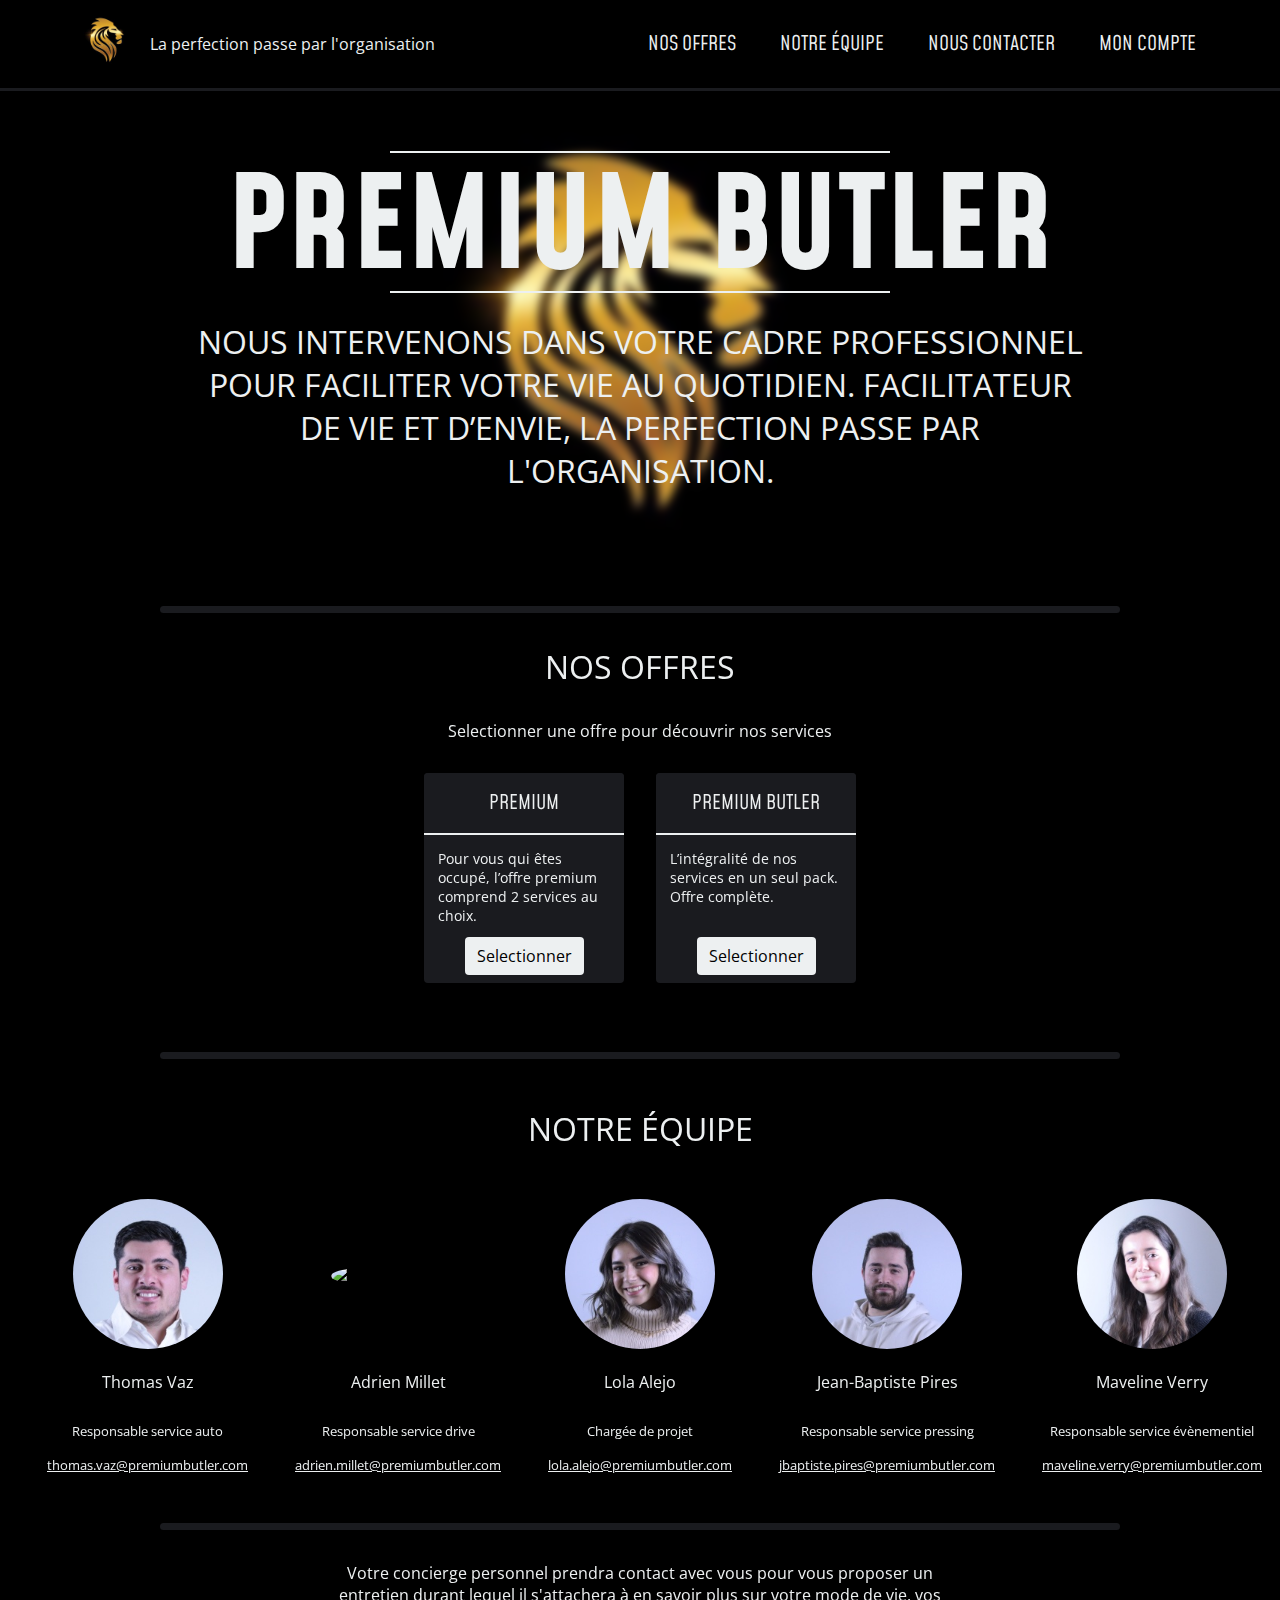
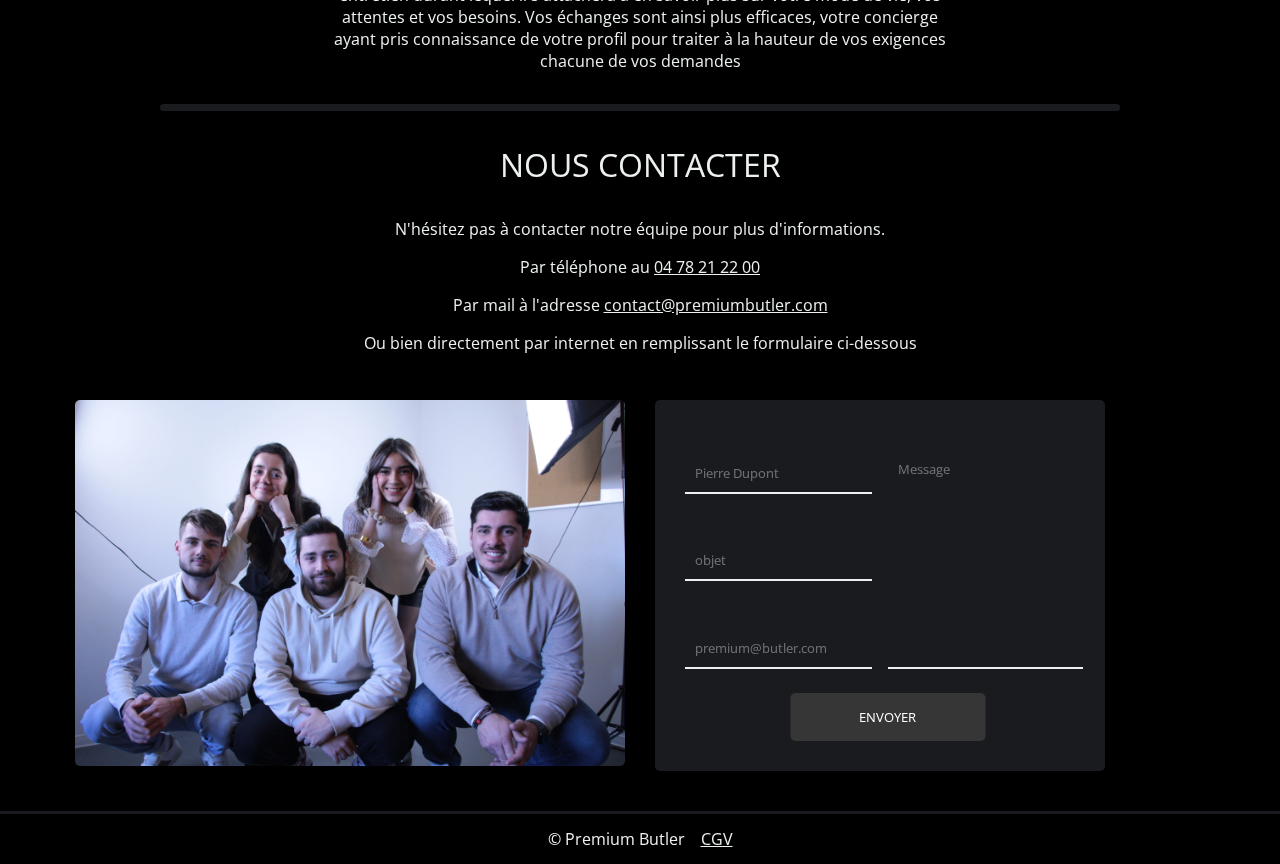
==== index.html @ 495ccbe7 "Add files via upload" ====
<!DOCTYPE html>
<head>
    <meta charset="UTF-8">
    <meta http-equiv="X-UA-Compatible" content="IE=edge">
    <meta name="viewport" content="width=device-width, initial-scale=1.0">
    <title>Premium Butler</title>
    <link rel="stylesheet" href="assets/styles.css">

</head>
<body>
    <div class="header">
        <a href="./index.html"><img class="logo" src="assets/lion.png" alt="logo"></a>
        <p> La perfection passe par l'organisation</p>
        <nav>
            <ul class="nav_links">
                <li><a onClick="scrollToSection('offers')" >Nos offres</a></li>
                <li><a onClick="scrollToSection('team')">Notre équipe</a></li>
                <li><a onClick="scrollToSection('contact')">Nous contacter</a></li>
                <li><a href="./account">Mon compte</a></li>
            </ul>
        </nav>
    </div>
    <div class="AboutUs">
        <div class="name"> Premium Butler </div>
        <div class="text">  Nous intervenons dans votre cadre professionnel pour faciliter votre vie au quotidien. Facilitateur de vie et d’envie, la perfection passe par l'organisation. </div>
    </div>
    <div class="space"> </div>
    <div class="offers" id="offers">
        <div class="text">Nos offres</div>
        <div class="offers-info"><p> Selectionner une offre pour découvrir nos services </p></div>
        <div class="card-grid" id="offers-grid">
            <div class="card" id="premium">
                <div class="card-header silver">Premium</div>
                <div class="card-body">
                    <p class="offers-description"> Pour vous qui êtes occupé, l’offre premium comprend 2 services au choix.</p>
                </div>
                <div class="card-footer"> <a class="btn"  onclick="select('premium')"> Selectionner </a>
                </div>
            </div>
            <div class="card" id="premium-butler">
                <div class="card-header gold">Premium Butler</div>
                <div class="card-body">
                    <p class="offers-description">
                        L’intégralité de nos services en un seul pack. Offre complète.
                    </p>
                </div>
                <div class="card-footer"> <a class="btn"  onclick="select('premium-butler')"> Selectionner </a>
                </div>
            </div>
        </div>
        <br>
        <div class="services" id="services">
            <div class="text">Nos services</div>
            <div class="services-info"><p> Tous nos services sont disponibles de 9h à 18h du lundi au vendredi et le samedi de 9h à 12h et de 14h à 18h</p></div>
            <div class="card-grid">
                <div class="card" id="courses">
                    <div class="card-header">Courses</div>
                    <div class="card-body">
                        <p>Effectuez vos courses chez vos enseignes préférées.</p>
                    </div>
                    <div class="card-footer"><a class="btn" onclick="selectService('courses')">Choisir</a></div>
                </div>
                <div class="card" id="pressing">
                    <div class="card-header">Pressing</div>
                    <div class="card-body"> 
                        <p>Vos vêtements propres, en toutes circonstances.</p>
                    </div>
                    <div class="card-footer"><a class="btn" onclick="selectService('pressing')">Choisir</a></div>
                </div>
                <div class="card" id="event">
                    <div class="card-header">Évenementiel</div>
                    <div class="card-body">
                        <p>Salons, séminaires, réceptions d’entreprises... La perfection passe par l’organisation !</p>
                    </div>
                    <div class="card-footer"><a class="btn" onclick="selectService('event')">Choisir</a></div>
                </div>
                <div class="card" id="voiture">
                    <div class="card-header">Voiture</div>
                    <div class="card-body">
                        <p>Nous conduisons votre véhicule chez des professionnels afin d’assurer sa maintenance.</p>
                    </div>
                    <div class="card-footer"><a class="btn" onclick="selectService('voiture')">Choisir</a></div>
                </div>
            </div>
            <div class="services-buttons">
                <a class="btn btn-partners" href="./partners.html">Découvrez nos partenaires !</a>
                <a class="btn btn-validate" href="#">Valider vos choix</a>
            </div>
            <div class="services-error"><p id="errMsg">Vous avez atteint le nombre maximum de service pour votre offre, veuillez déselectionner un service ou changer d'offre pour en ajouter un nouveau. </p></div>
        </div>
    </div>
    <div class="space"> </div>
    <div class="team" id="team">
        <div class="text"> Notre équipe </div>
        <table class="team-grid">
            <tr>
                <th>
                    <img src="assets/Thomas.jpg" alt="photo de profil" id="thomas">
                </th>
                <th>
                    <img src="assets/adrien.jpg" alt="photo de profil" id="adrien">
                </th>
                <th>
                    <img src="assets/Lola.jpg" alt="photo de profil" id="lola">
                </th>
                <th>
                    <img src="assets/Jean-Baptiste.jpg" alt="photo de profil" id="jean-baptiste">
                </th>
                <th>
                    <img src="assets/Maveline.jpg" alt="photo de profil" id="maveline">
                </th>
            </tr>
            <tr>
                <td>
                    <p> Thomas Vaz </p>
                </td>
                <td>
                    <p> Adrien Millet </p>
                </td>
                <td>
                    <p> Lola Alejo </p>
                </td>
                <td>
                    <p> Jean-Baptiste Pires </p>
                </td>
                <td>
                    <p> Maveline Verry </p>
                </td>
            </tr>
            <tr>
                <td>
                    <p class="small"> Responsable service auto </p>
                    <a href="mailto:thomas.vaz@premiumbutler.com"> thomas.vaz@premiumbutler.com </a>

                </td>
                <td>
                    <p class="small"> Responsable service drive </p>
                    <a href="mailto:adrien.millet@premiumbutler.com"> adrien.millet@premiumbutler.com </a>
                </td>
                <td>
                    <p class="small"> Chargée de projet </p>
                    <a href="mailto:lola.alejo@premiumbutler.com"> lola.alejo@premiumbutler.com </a>
                </td>
                <td>
                    <p class="small"> Responsable service pressing </p>
                    <a href="mailto:jbaptiste.pires@premiumbutler.com"> jbaptiste.pires@premiumbutler.com </a>
                </td>
                <td>
                    <p class="small"> Responsable service évènementiel </p>
                    <a href="mailto:maveline.verry@premiumbutler.com"> maveline.verry@premiumbutler.com </a>
                </td>
            </tr>
        </table>

    </div>
    <div class="space"></div>
    <p class="contact-info">Votre concierge personnel prendra contact avec vous pour vous proposer un entretien durant lequel il s'attachera à en savoir plus sur votre mode de vie, vos attentes et vos besoins. Vos échanges sont ainsi plus efficaces, votre concierge ayant pris connaissance de votre profil pour traiter à la hauteur de vos exigences chacune de vos demandes</p>
    <div class="space"></div>
    <div class="section-contact">
        <div class="contact-text">
            <div class="text"> Nous contacter </div>
            <p class="contact-info"> N'hésitez pas à contacter notre équipe pour plus d'informations.</p>
            <p class="contact-info"> Par téléphone au <a href="tel:04 78 21 22 00">04 78 21 22 00</a> </p>
            <p class="contact-info"> Par mail à l'adresse <a href="mailto:contact@premiumbutler.com">contact@premiumbutler.com </a> </p>
            <p class="contact-info"> Ou bien directement par internet en remplissant le formulaire ci-dessous</p>
        </div>
        <div class="contact-img"> <img src="assets/Groupe.jpg" alt="photo de l'équipe"> </div>
        <div class="contact" id="contact">
            <div class="contact-form">
                <div class="contact-fields">
                    <input type="text" class="input" id="name" placeholder="Pierre Dupont">
                    <input type="text" class="input" id="object" placeholder="objet">
                    <input type="text" class="input" id="mail" placeholder="premium@butler.com">
                </div>
                <div class="contact-msg">
                    <textarea placeholder="Message"></textarea>
                    <input type="button" class="contact-btn" value="Envoyer">
                </div>
            </div>
        </div>
    </div>
    <div class="footer">
        <p> © Premium Butler </p>
        <a href="./cgv">CGV</a>
    </div>
</body>
</html>

<script type="text/javascript">
    var selected
    var maxServices = 0
    let selectedServices = []

    function select(offer) {
        var services = document.getElementById("services")
        if (selected != null) {
            var selectedElement = document.getElementById(selected)
            selectedElement.style.border = "none"
            selectedServices.forEach(element => element.style.border = "none")
            selectedServices.length = 0;
            document.getElementById("errMsg").style.visibility= "hidden"
        }
        else scroll(0,450)
        if (selected == offer) {
            selected = null
            services.style.maxHeight = null
            selectedServices.forEach(element => element.style.border = "none")
            selectedServices.length = 0
            return
        }
        var element = document.getElementById(offer)
        element.style.border = "2px solid white"
        selected = offer
        switch (selected) {
            case "premium":
                maxServices = 2
                break;
            
            case "premium-butler":
                maxServices = 4
                break;
        
            default:
                break;
        }
        if (selectedServices.length > maxServices){
            selectedServices.forEach(element => element.style.border = "none")
            selectedServices.length = 0;
        }

        services.style.maxHeight = services.scrollHeight + "px"
    }

    function selectService(service) {
        var element = document.getElementById(service)
        if (selectedServices.includes(element)) {
            element.style.border = "none"
            for( var i = 0; i < selectedServices.length; i++){ 
                if ( selectedServices[i] === element) { 
                    selectedServices.splice(i, 1); 
                }
            }
            document.getElementById("errMsg").style.visibility= "hidden"
            return
        }

        if (selectedServices.length >= maxServices) {
            document.getElementById("errMsg").style.visibility= "visible"
            return
        }
        document.getElementById("errMsg").style.visibility= "hidden"

        element.style.border = "2px solid white"
        selectedServices.push(element)
    }

    function scrollToSection (section) {
        var topOfElement = document.getElementById(section).offsetTop - 90
        window.scroll({ top: topOfElement })
    }


</script>
---- assets/styles.css ----
@import url('https://fonts.googleapis.com/css2?family=Mohave&display=swap');
@import url('https://fonts.googleapis.com/css2?family=Mohave&family=Open+Sans&display=swap');

/* all */

*, *::before, *::after {
  font-family: 'Open Sans', sans-serif;
  scroll-behavior: smooth;
}

:root {
  --clr-primary : #000;
  --clr-secondary : #1a1b1f;
  --clr-tertiary : #363636;
}

body {
  box-sizing: border-box;
  margin: 0;
  padding: 0;
  background-color: black;
}

p {
  color: #edf0f1;
}

.small {
  font-size: 0.8rem;
}

/* Header */

ul, li {
  padding: 0;
}

.logo {
  height: 80px;
  width: auto;
  cursor: pointer;
}

.header { 
  display: flex;
  justify-content: flex-end;
  background-color: black;
  border-bottom: #1a1b1f 3px solid;
  align-items: center;
  padding: 0 5%;
  position: sticky;
  top: 0;
  z-index: 1;
}

.header > p {
  margin-right: auto;
}

li, .header a {
  font-family: "Mohave";
  font-weight: 400;
  font-size: 1.25rem;
  text-transform: uppercase;
  color: #edf0f1;
  text-decoration: none;
  cursor: pointer;
}


.nav_links {
  list-style: none;
}

.nav_links li {
  display: inline-block;
  padding: 0px 20px;
}

.nav_links li a {
  position: relative;
  transition: all 0.15s ease-out;
}

.nav_links li a:before {
  content: "";
  position: absolute;
  width: 100%;
  height: 1px;
  bottom: 0;
  left: 0;
  background-color: #edf0f1;
  visibility: hidden;
  -webkit-transform: scaleX(0);
  transform: scaleX(0);
  -webkit-transition: all .5s cubic-bezier(1,.25,0,.75) 0s;;
  transition: all .3s cubic-bezier(1,.25,0,.75) 0s;;
}

.nav_links li a:hover:before {
  visibility: visible;
  -webkit-transform: scaleX(1);
  transform: scaleX(1);
}

/* space */

.space {
  background-color: #1a1b1f;
  height: 7px;
  width: 75%;
  margin-left: 12.5%;
  border-radius: 10px;
  margin-top: 2rem;
  margin-bottom: 2rem;
}

/* About Us */

.AboutUs {
  padding: 50px;
  text-align: center;
  position: relative;
}

.AboutUs:before {
  transform: translateY(-50px);
  content: "";
  position: absolute;
  left: 0;
  right: 0;
  z-index: -1;

  display: block;
  background-image: url("lion.png");
  background-size: 700px;
  width: 100%;
  height: 100%;

  background-repeat: no-repeat;
  background-position: center;
  filter: blur(5px);
}

.text {
  text-align: center;
  text-transform: uppercase;
  margin: 0 auto 2rem;
  max-width: 50ch;
  color: #edf0f1;
  font-size: 2rem;
}

.name::before {
  content: "";
  position: absolute;
  left: 50%;
  margin-left: -250px;
  height: 2px;
  width: 500px;
  background-color: #edf0f1;
  transform: translate(0, 10px);
}

.name::after {
  content: "";
  position: absolute;
  left: 50%;
  margin-left: -250px;
  height: 2px;
  width: 500px;
  background-color: #edf0f1;
  transform: translate(0, 150px);
}

.name {
  font-family: "Mohave";
  font-weight: 400;
  font-size: 8rem;
  font-weight: bold;
  text-transform: uppercase;
  color: #edf0f1;

}

/* offers */

.offers-info {
  text-align: center;
}

.card-grid {
  display: grid;
  grid-template-columns: repeat(auto-fit, minmax(50px, 200px));
  gap: 2rem;
  justify-content: center;
  align-items: flex-start flex-end;
  padding: 15px;
  margin-bottom: 0px;
}

.card {
  position: relative;
  --padding: 1rem;
  border-radius: .25rem;
  background: #1a1b1f;
  overflow: hidden;
  width: 100%;
  text-align: center;
  border: none;
  box-shadow: 0 2px 10px 0 rgba(0, 0, 0, 0.2);
  justify-self: center;
}

#courses .card-header {
  background-image: url(courses.jpg);
  background-size: cover;
}

#pressing .card-header {
  background-image: url(pressing.jpg);
  background-size: cover;
}

#event .card-header {
  background-image: url(event.jpg);
  background-size: cover;
}

#voiture .card-header {
  background-image: url(voiture.jpg);
  background-size: cover;
}

.card-header {
  font-family: "Mohave";
  font-weight: 400;
  font-size: 20px;
  color: #edf0f1;
  background-color: #1a1b1f;
  text-transform: uppercase;
  padding: var(--padding);
  margin-bottom: .5rem;
  border-bottom: 2px solid #edf0f1;
}


.card-body {
  font-size: .9rem;
  text-align: left;
  height: max-content;
  padding-bottom: 2rem;
  padding: 0 1em;
  margin-bottom: 4em;
}

.card-body > ul li {
  list-style: none;
}

.card-footer {
  margin-top: 1rem;
  padding-bottom: var(--padding);
  position: absolute;
  bottom: 0;
  width: 100%;
}

/* Services */

.services {
  overflow: hidden;
  max-height: 0;
  transition: max-height 0.2s ease-out;
}

.services-info {
  text-align: center;
}

#errMsg{
  color: rgba(255, 0, 0, 0.644);
  content: "";
  text-align: center;
  visibility: hidden;
}

.services > .card-grid {
  grid-template-columns: repeat(auto-fit, minmax(3rem, 10rem));
  gap: 1rem;
}

.services .card-body {
  margin-bottom: 3.5rem;
  text-align: left;
}


.label {
  color: #edf0f1;
}

.btn {
  --white: #edf0f1;
  background: var(--white);
  color: black;
  border: none;
  font-size: 1rem;
  padding: .5em .75em;
  border-radius: .25em;
  cursor: pointer;
  text-decoration: none;
}

.services-buttons{
  display: flex;
  justify-content: center;
  flex-wrap: wrap;
}

.services-buttons .btn-partners{
  margin: 10px;
  color: white;
  border: 2px solid white;
  background: none;
}

.services-buttons .btn-validate{
  margin: 10px;
  color: white;
  border: 2px solid white;
  background: none;
}

.btn:hover , .btn:focus {
  background: #919191;
}

/* Offers */

.offers {
  background-color: black;
}
  
.team {
  background-color: black;
  padding: 1rem;
  overflow-x: auto;
}

.team table {
  text-align: center;
  padding-top: 1rem;
  margin-left: auto;
  margin-right: auto;
  border-collapse: separate;
  border-spacing: 15px 0;
}

.team td {
  padding: 0 1rem;
}


.team img {
  width: 150px; 
  height: 150px; 
  border-radius: 50%;
  object-fit: cover;
}

.team a {
  color: #edf0f1;
  font-size: 0.8rem;
}

/* Contact */

.section-contact {
  display: grid;
  grid-template-columns: repeat(2, 1fr);
  grid-gap: 30px;
  grid-auto-rows: minmax(100px, auto);
}

.contact-text {
  grid-column: 1 / 3;
  grid-row: 1;
}

.contact-img {
  height: auto;
  width: 550px;
  justify-self: flex-end;
  grid-column: 1;
  grid-row: 2;
}

.contact-img img {
  width: 550px;
  border-radius: 5px;
}

.contact {
  background-color: black;
}

.contact-info {
  width: 70ch;
  text-align: center;
  margin: 16px auto;
}

.section-contact a {
  color: #edf0f1;
}

.contact-form {
  max-width: 550px;
  height: calc(100% - 60px);
  background: #1a1b1f;
  padding: 30px;
  border-radius: 5px;
  display: flex;
  box-shadow: 0 2px 10px 0 rgba(0, 0, 0, 0.2);
  justify-self: flex-start;
  grid-column: 2;
  grid-row: 2;
}

.contact-fields {
  display: flex;
  flex-direction: column;
  justify-content: space-around;
  margin-bottom: 3rem;
  margin-right: 4%;
}

.contact-fields, .msg{
  width: 48%;
}

input, textarea {
  box-sizing:border-box;
}

.input,
.contact-msg textarea {
  background: transparent;
  border: 0;
  border-bottom: 2px solid #edf0f1;
  padding: 10px;
  color: #edf0f1;
  max-width: 550px;
}

.contact-msg textarea {
  margin-top: 20px;
  height: 219px;
  resize: none;
}

.contact-msg {
  display: flex;
  flex-direction: column;
  justify-content: space-between;
}

::-webkit-input-placeholder {
  color: #edf0f169;
}

::-moz-input-placeholder {
  color: #edf0f169;
}

::-ms-input-placeholder {
  color: #edf0f169;
}

.contact-btn {
  border: none;
  background: #363636;
  text-align: center;
  padding: 15px;
  border-radius: 5px;
  color: #fff;
  cursor: pointer;
  text-transform: uppercase;
  box-shadow: none;
  width: 100%;
  transform: translateX(-50%);
}

.contact-btn:hover {
  background: #6b6b6b;
}

@media (max-width: 1100px) {
  .section-contact {
    display: flex;
    flex-direction: column;
    justify-content: center;
    align-items: center;
  }

  .contact-form {
    width: 500px;
  }

  .text {
    font-size: 1.5em;
  }

  .contact-msg textarea {
    margin-top: 0%;
    height: 120px;
    
  }

  .contact-btn {
    margin-top: 1rem;
  }

  .contact-fields {
    margin-bottom: 4rem;
  }
}

@media screen and (max-width: 600px) {
  .contact-form {
    flex-direction: column;
  }
  .contact-msg textarea {
    height: 80px;
  }
  .contact-fields, .contact-btn {
    width: 100%;
    transform: translateX(0);
  }

  .contact-img img {
    width: 100%;
  }
}

/* Footer */

.footer{
  display: flex;
  flex-direction: row;
  justify-content: center;
  align-items: center;
  gap: 1rem;
  height: 50px;
  text-align: center;
  margin-top: 2.5rem;
  border-top: #1a1b1f 3px solid;;
}

.footer a {
  color: #edf0f1;

}

/* Scroll Bar */

::-webkit-scrollbar-track
{
	-webkit-box-shadow: inset 0 0 6px rgba(0,0,0,0.3);
	border-radius: 10px;
	background-color: #F5F5F5;
}

::-webkit-scrollbar
{
	width: 12px;
	background-color: #F5F5F5;
}

::-webkit-scrollbar-thumb
{
	border-radius: 10px;
	-webkit-box-shadow: inset 0 0 6px rgba(0,0,0,.3);
	background-color: #555;
}

/* CGV */

.cgv {
  color: #edf0f1;
  padding: 1rem;
}

.cgv a {
  color: gold;
}

.cgv-header {
  margin-bottom: 2rem;
  font-weight: bold;
  text-align: center;
  font-size: 2rem;
}

.cgv-center {
  text-align: center;
  margin: 1rem;
}

.cgv-title {
  font-weight: bold;
  margin: 1rem;
}


/* Partners */

.partners-header{
  color: #edf0f1;
  text-transform: uppercase;
  font-size: 2rem;
  text-align: center;
  margin-bottom: 1rem;
  width: 100%;
}

.partners-container{
  display: flex;
  flex-wrap: wrap;
  flex-direction: row;
  justify-content: center;
/*   background: var(--clr-secondary); */
  color: white;
  padding: 1rem;
  margin: 1rem 0;
}

.partners-brand {
  background-color: var(--clr-tertiary);
  width: fit-content;
  padding: 1rem;
  border-radius: 5px;
  display: flex;
  flex-direction: column;
  align-items: center;
  margin: .5rem .5rem;
  width: 30ch;
}

.brand-image {
  height: 200px;
  display: flex;
  justify-content: center;
  align-items: center;
}

.partners-brand img {
  max-width: 200px;
  max-height: 200px;
}

.brand-details {
  margin: 1rem 0;
}

.brand-address {
  margin: 0;
  cursor: default;
}

.brand-tel {
  color: #fafc93;
}

.brand-address, .brand-tel {
  font-size: .8em;
}

.partners-container ul {
  list-style: none;
}

.partners-container .partners-header{
  color: #fff;
  font-style: bold;
}


/* Responsive */

@media (max-width: 600px) {
  .nav_links {
    display: none;
  }

  .contact-img {
    width : 100vw
  }

  .contact-form {
    width : 90vw
  }

  .contact-info {
    width: 35ch;
    text-align: center;
    margin: 16px auto;
  }

  .name {
    font-size: 4em;
  }

  .name::before {
    display: none;
  }

  .name::after {
    display: none;
  }
}
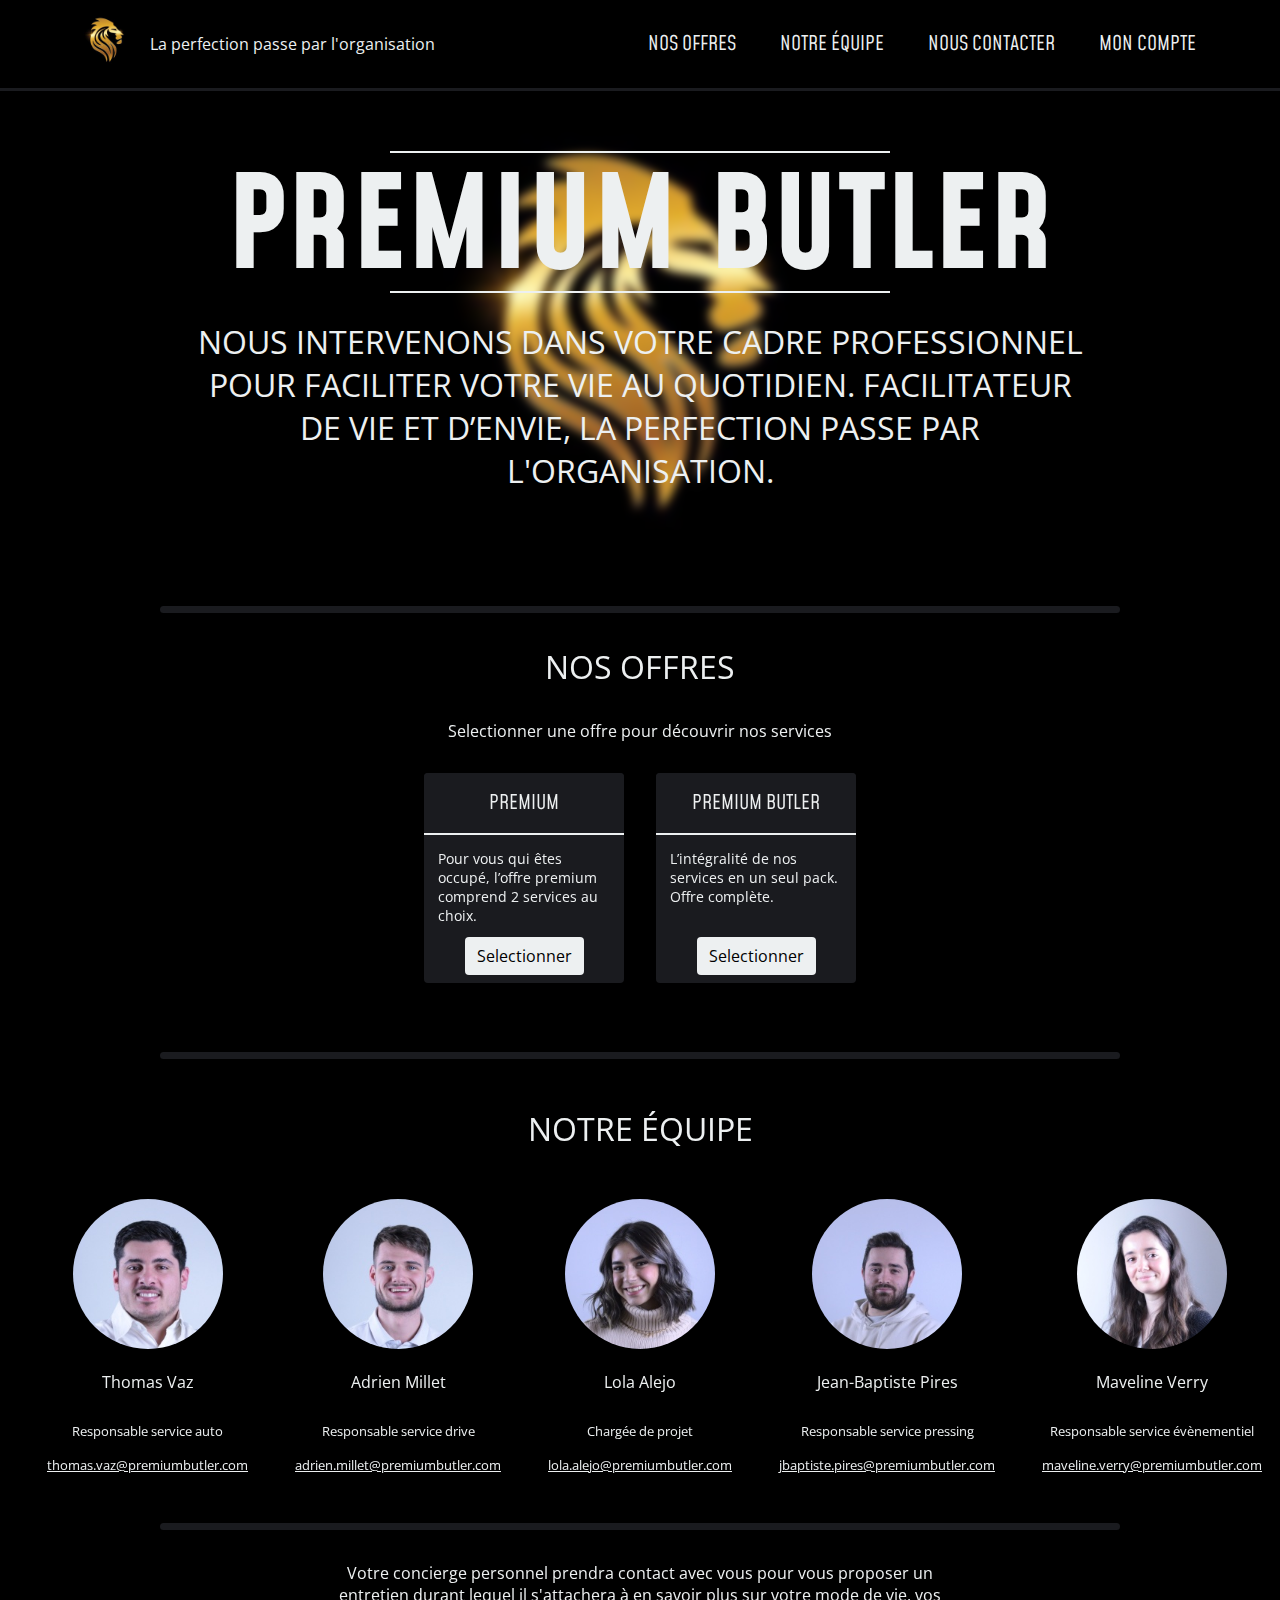
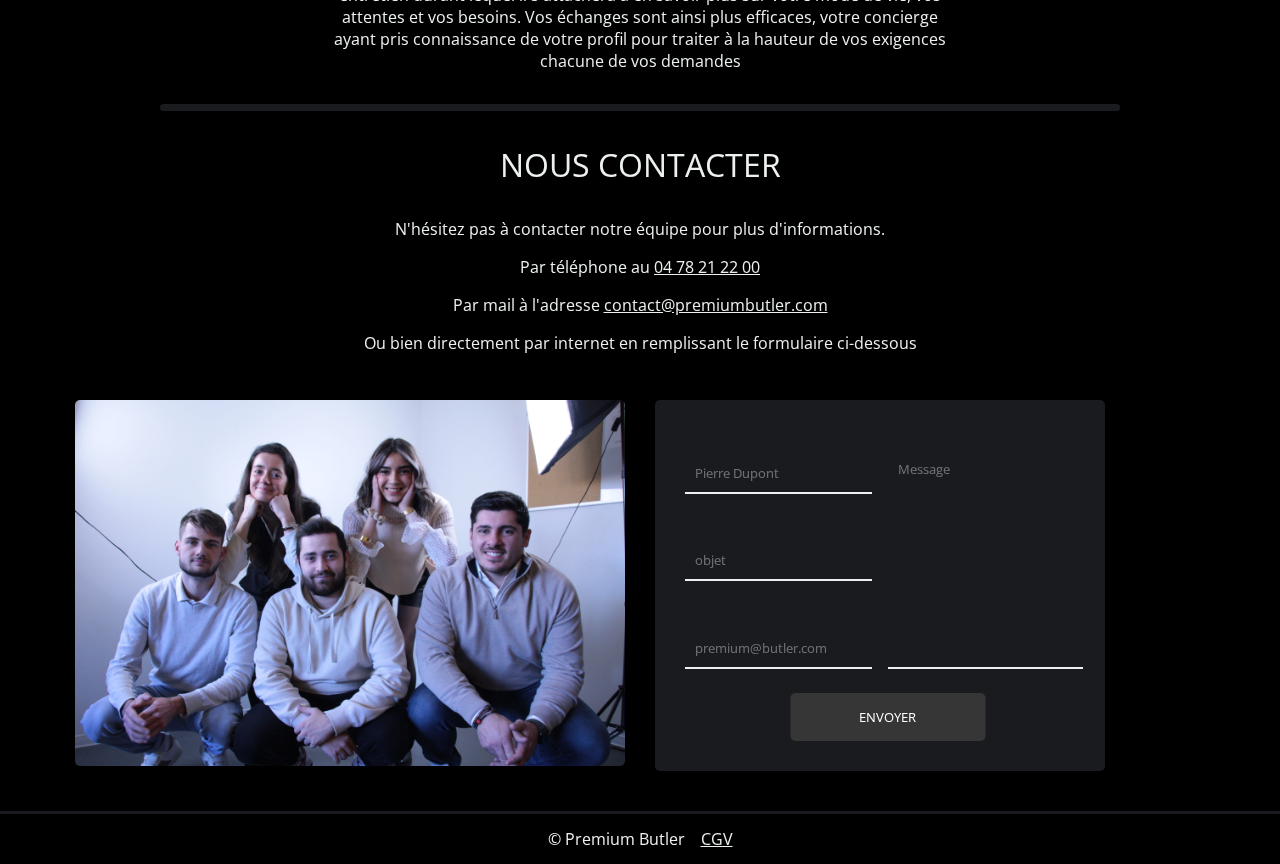
==== commit 13715b68: "Update index.html" ====
--- a/index.html
+++ b/index.html
@@ -98,7 +98,7 @@
                     <img src="assets/Thomas.jpg" alt="photo de profil" id="thomas">
                 </th>
                 <th>
-                    <img src="assets/adrien.jpg" alt="photo de profil" id="adrien">
+                    <img src="assets/Adrien.jpg" alt="photo de profil" id="adrien">
                 </th>
                 <th>
                     <img src="assets/Lola.jpg" alt="photo de profil" id="lola">
